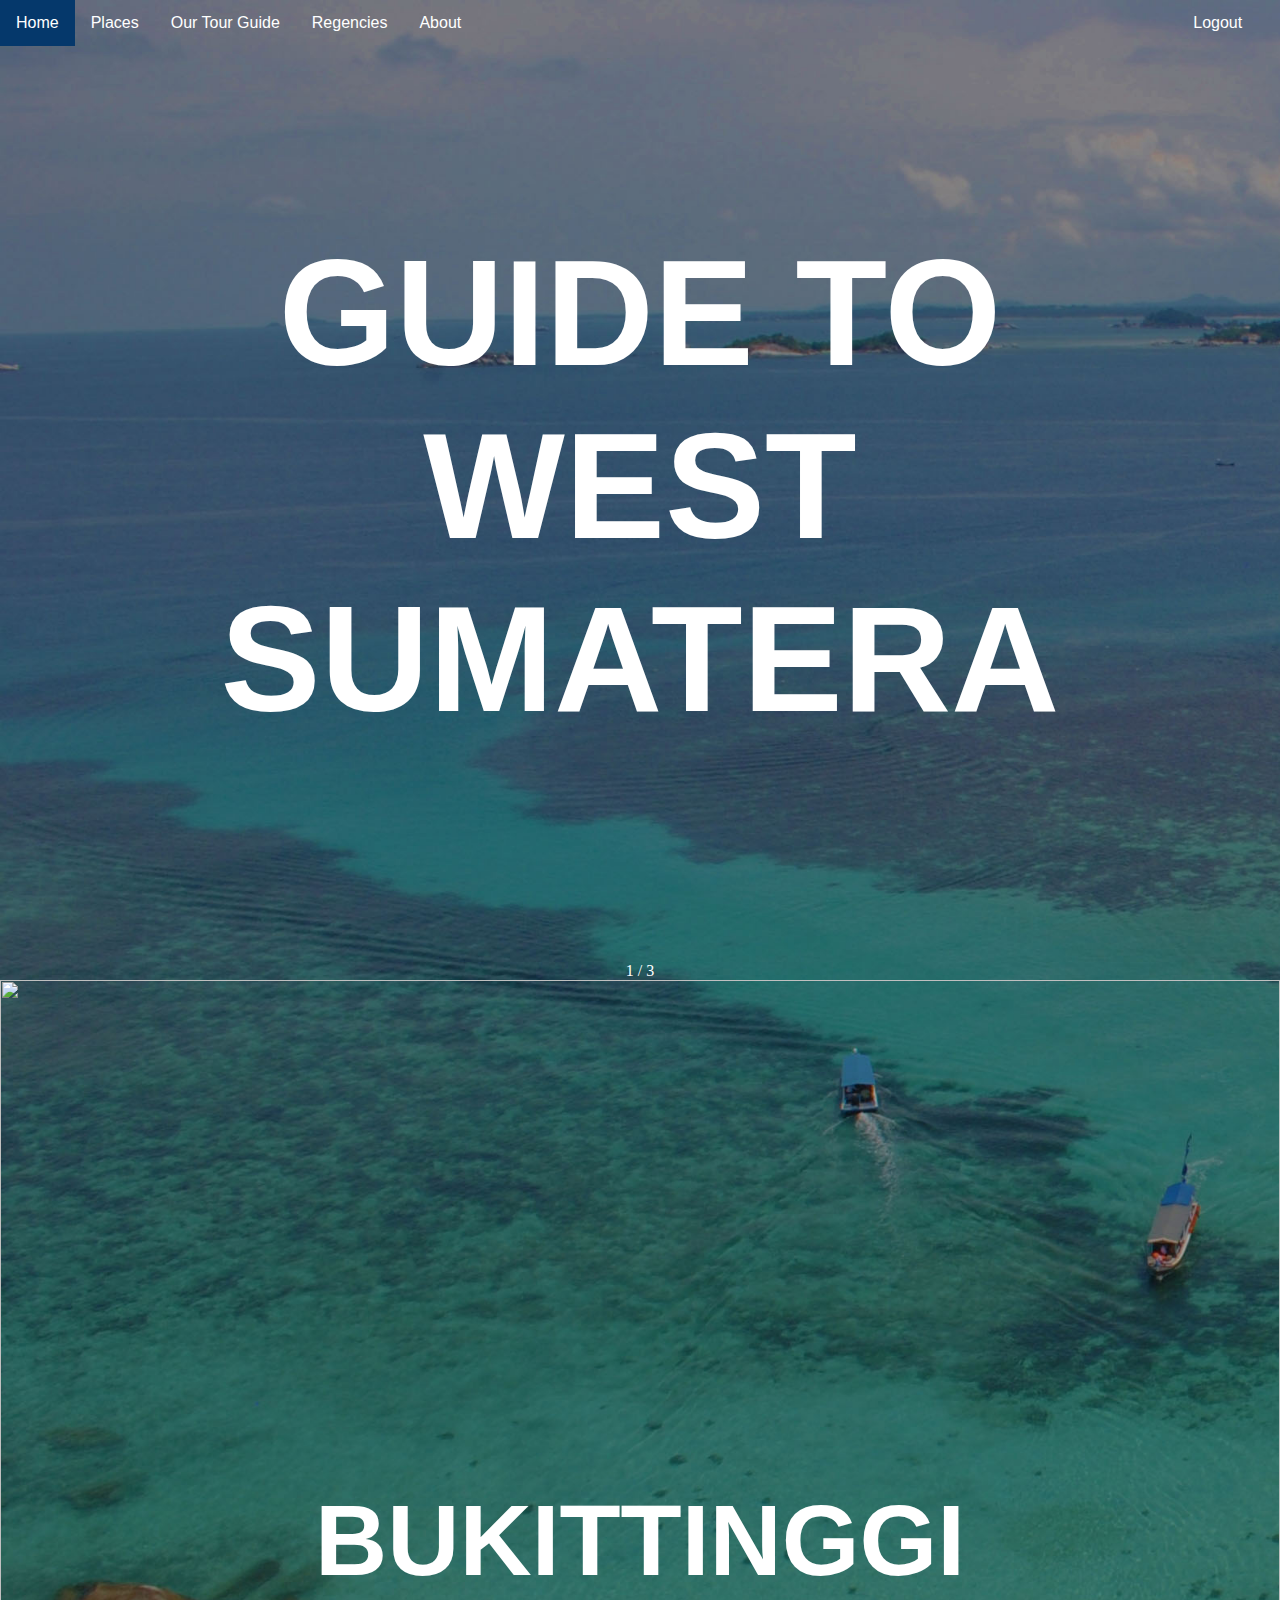
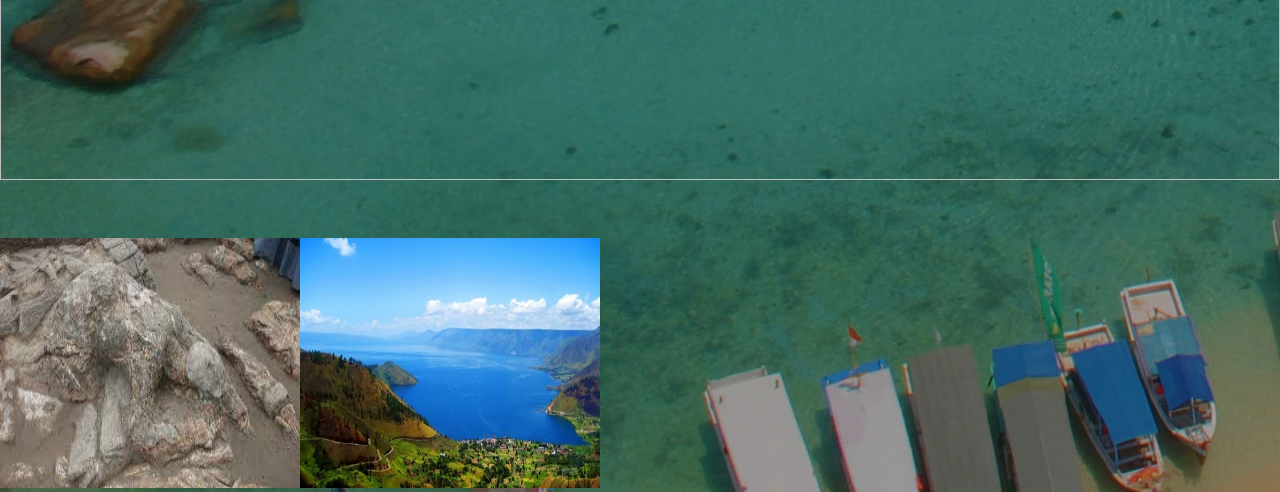
==== First.html @ 10b14ee6 "initial commit" ====
<!DOCTYPE html>
<html>
<head>
	<title >Mutawafika</title>
	<link rel="stylesheet" type="text/css" href="CSS/style1.css">
	<link rel="stylesheet" type="text/css" href="CSS/slide.css">
</head>

<body class="hero" style="background-image:url('BEACH.jpg');" >


		<ul>

  <li><a href="default.asp">Home</a></li>
  <li><a href="news.asp">Places</a></li>
  <li><a href="contact.asp">Our Tour Guide</a></li>
  <li><a href="regencies.html">Regencies</a></li>
  <li><a href="about.asp">About</a>
  <li><a href="#" style="margin-left: 700px;"> Logout</a></li>

</ul>
	<h1 class="header">GUIDE TO WEST SUMATERA</h1><br><br>

	<div class="slideshow-container">

 
<div class="mySlides fade container">
  <div class="numbertext">1 / 3</div>
  <img src="BUKITTINGGI.jpg" style="width:100%; height: 800px ;">
   <h5 class=" centered " style="font-family: arial; font-size: 100px;"> BUKITTINGGI </h5>
</div>

<div class="mySlides fade container ">
  <div class="numbertext">2 / 3</div>
  <img src="PARIAMAN.jpg" style="width:100% ; height: 800px; ">
  <h3 class=" centered " style="font-family: arial; font-size: 100px;"> PARIAMAN </h3>
</div>

<div class="mySlides fade container">
  <div class="numbertext">3 / 3</div>
  <img src="SOLOKSELATAN.jpg" style="width:100%; height: 800px;">
   <h4 class=" centered " style="font-family: arial; font-size: 100px;"> SOLOK SELATAN </h4>
    
</div>
<div class="mySlides fade container">
  <div class="numbertext">3 / 3</div>
  <img src="PADANGPANJANG.jpg" style="width:100%; height: 800px;">
   <h6 class=" centered " style="font-family: arial; font-size: 100px;"> PADANG PANJANG </h4>
    
</div>
<div class="mySlides fade container">
  <div class="numbertext">3 / 3</div>
  <img src="PAYAKUMBUH.jpg" style="width:100%; height: 800px;">
   <h7 class=" centered " style="font-family: arial; font-size: 100px;"> PAYAKUMBUH </h4> 
</div>

</div>
<br>

<div style="text-align:center">
  <span class="dot"></span> 
  <span class="dot"></span> 
  <span class="dot"></span> 
</div>

<script>
var slideIndex = 0;
showSlides();

function showSlides() {
  var i;
  var slides = document.getElementsByClassName("mySlides");
  var dots = document.getElementsByClassName("dot");
  for (i = 0; i < slides.length; i++) {
    slides[i].style.display = "none";  
  }
  slideIndex++;
  if (slideIndex > slides.length) {slideIndex = 1}    
  for (i = 0; i < dots.length; i++) {
    dots[i].className = dots[i].className.replace(" active", "");
  }
  slides[slideIndex-1].style.display = "block";  
  dots[slideIndex-1].className += " active";
  setTimeout(showSlides, 4000); // Change image every 2 seconds
}
</script>



	<div><br>

		<div > <br>

			<div class="row">
 			 <div class="column">
 			 	<img src="MALIN.jpg" width="300px;" height="250px;">
 			 </div>
			 </div>
			  <div class="column">
			  	<img src="MEDAN.jpg" width="300px;" height="250px;">
			  </div>
			
	</div>


	



</body>
</html>
---- CSS/style1.css ----
.body{
	background-color: #379683;
	margin: 0;
}
.h1{
	text-align: center;
	font-family: arial;
	font-size: 50px;
}
.p{
	font-size: 20px;
	text-align: center;
}
 .blue{
 	color: red;
 }

 #image1{
 	width: 600px;
 	display: block;
 	margin: 0 auto;
 }
 .padded-content{
 	padding: 15px 35px 15px 35px;

 }
 ul {
  list-style-type: none;
  margin: 0;
  padding: 0;
  overflow: hidden;
  background-color:transparent;
}

li {
  float: left;
}

li a {
	font-family: arial;
  display: block;
  color: white;
  text-align: center;
  padding: 14px 16px;
  text-decoration: none;
}

/* Change the link color to #111 (black) on hover */
li a:hover {
  background-color: #05386B;
}

.div2{
	width: 1000px;
 	display: block;
 	margin: 0 auto;
 	background-color: white;

}
.header{
	font-size: 150px;
	font-family: arial;
	text-align: center;
	padding: 80px 50px;
	color: white;
}

.header2{
	font-size: 110px;
	font-family: arial;
	text-align: center;
	padding: 80px 50px;
	color: white;
}


.hero{
	background-repeat: no-repeat;
	position: relative;
	height: 800px;
	width: 100%;
	background-size: cover;	
	margin: 0;
}
.box{
  width: auto;
  padding: 50px;
  background-color: white;

}
.imageround{
	border-color: #transparent;
    border-width: 5px;
    border-radius: 50%;
    height:150px;
    width: 150px;
}
.textimage{
	font-family: arial;
}
.column {
  float: left;
}

.left {
  width: 25%;
}

.right {
  width: 75%;
}
.container {
  position: relative;
  text-align: center;
  color: white;
 
}
.centered {
  position: absolute;
  top: 50%;
  left: 50%;
  transform: translate(-50%, -50%);
}
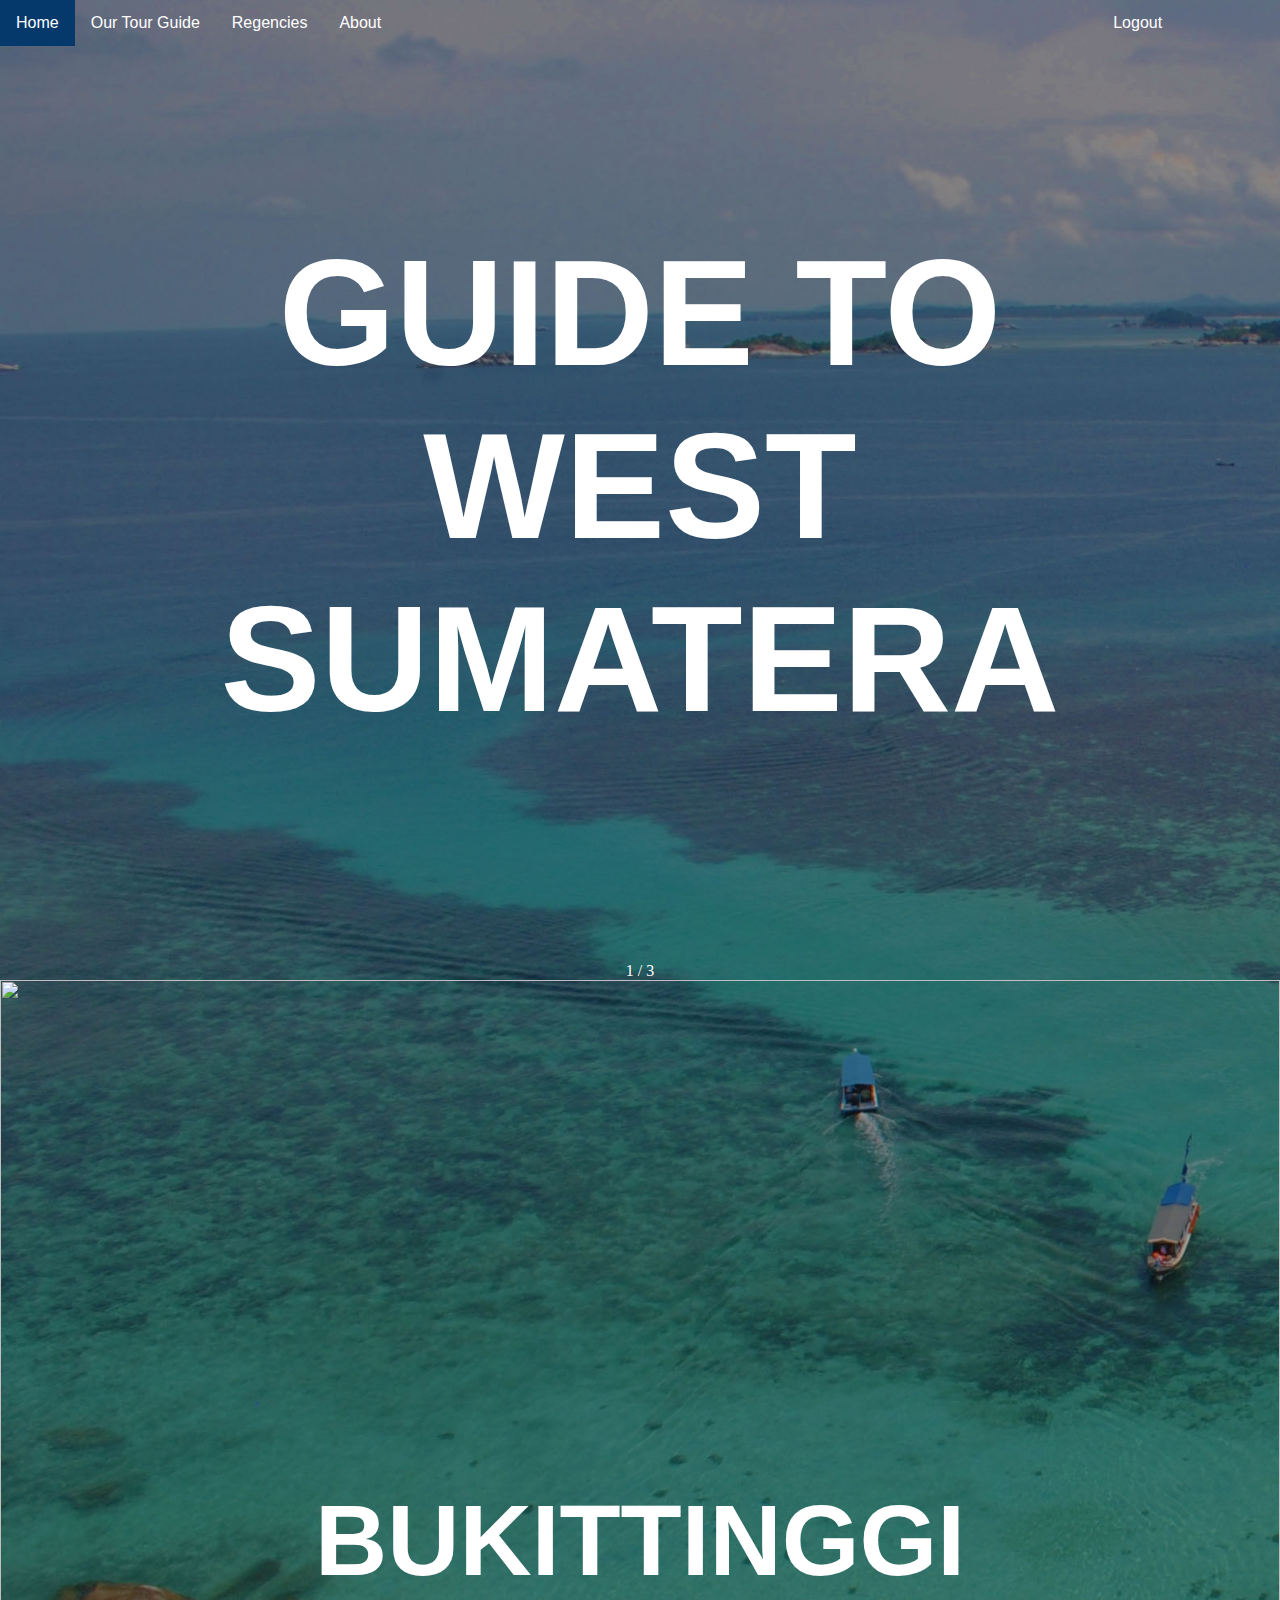
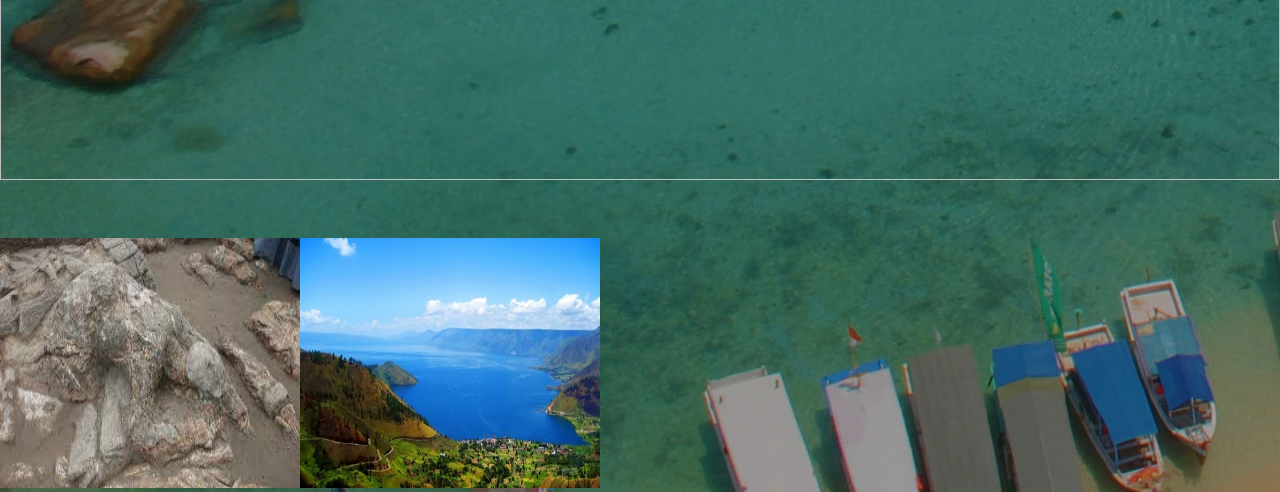
==== commit 09719436: "change2" ====
--- a/First.html
+++ b/First.html
@@ -11,15 +11,14 @@
 
 		<ul>
 
-  <li><a href="default.asp">Home</a></li>
-  <li><a href="news.asp">Places</a></li>
-  <li><a href="contact.asp">Our Tour Guide</a></li>
+  <li><a href="First.jpg">Home</a></li>
+  <li><a href="#">Our Tour Guide</a></li>
   <li><a href="regencies.html">Regencies</a></li>
-  <li><a href="about.asp">About</a>
-  <li><a href="#" style="margin-left: 700px;"> Logout</a></li>
+  <li><a href="about.html">About</a>
+  <li><a href="LOGIN.html" style="margin-left: 700px;"> Logout</a></li>
 
 </ul>
-	<h1 class="header">GUIDE TO WEST SUMATERA</h1><br><br>
+	<h1 class="header test">GUIDE TO WEST SUMATERA</h1><br><br>
 
 	<div class="slideshow-container">
 
